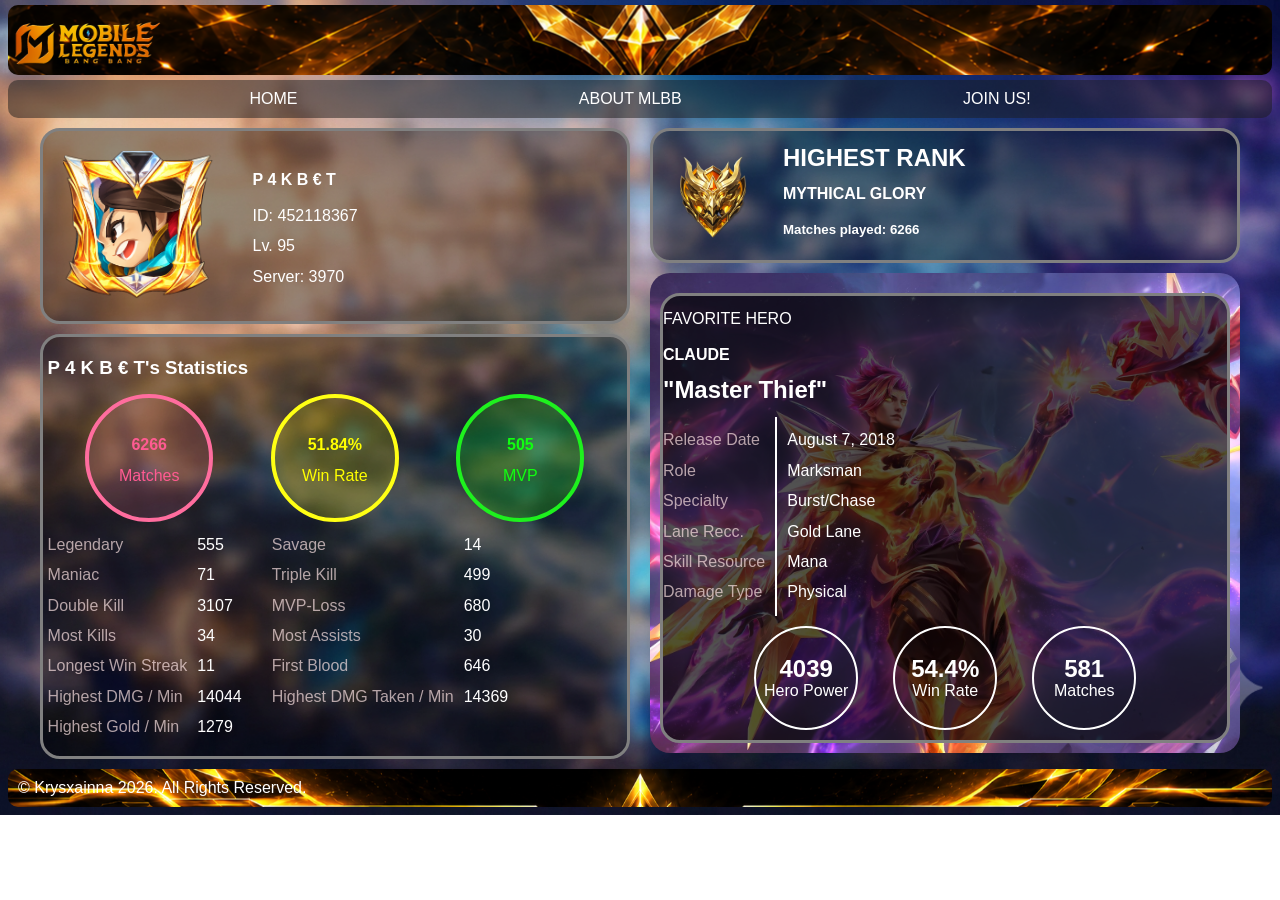
==== index.html @ af09fd35 "updated abtgame.html, style.css, gamephoto.png" ====
<!DOCTYPE html>
<html>
    <head>
        <title>ML PROFILE</title>
        <link rel="stylesheet" href="style.css">
    </head>

    <body>
        <header>       
            <img class="logo" src="gamelogo.png" alt="game logo">
        </header>

        <nav>
            <ul>
                <li><a href="index.html">HOME</a></li>
                <li><a href="abtgame.html">ABOUT MLBB</a></li>
                <li><a href="formAndLInk.html">JOIN US!</a></li>
            </ul>
        </nav>

        <main>
            <section class="column1">

                <!------Profile SECTION-------->
                <article class="profile">

                    <section class="avatarpic">
                        <img src="avatar.png" alt="ML Avatar">
                    </section>

                    <section class="avatartext">
                        <!--MGA INFO NG ACC-->
                        <h1>P 4 K B € T</h1>
                        <p>ID: 452118367</p>
                        <p>Lv. 95</p>
                        <p>Server: 3970</p>
                    </section>
                </article>

                <article class="statistics">
                    <h1>P 4 K B € T's Statistics</h1>
                    
                     <!---------MATCHES WIN RATE MVP------------>
                    <div class="matcheswinratemvp">
                            <section class="matches">
                                <h1>6266</h1>
                                <p>Matches</p>
                            </section>

                            <section class="winrate">
                                <h1>51.84%</h1>
                                <p>Win Rate</p>
                            </section>

                            <section class="mvp">
                                <h1>505</h1>
                                <p>MVP</p>
                            </section>
                    </div>
                    
                    <section class="statsdivision">   
                        <!-------------STATISTICS with 2 tables---------------->
                        <div class="statisticsCategory1">
                            <section class="category_1">
                                <p>Legendary</p>
                                <p>Maniac</p>
                                <p>Double Kill</p>
                                <p>Most Kills</p>
                                <p>Longest Win Streak</p>
                                <p>Highest DMG / Min</p>
                                <p>Highest Gold / Min</p>
                            </section>
                            
                            <section class="category_1_data">
                                <p>555</p>
                                <p>71</p>
                                <p>3107</p>
                                <p>34</p>
                                <p>11</p>
                                <p>14044</p>
                                <p>1279</p>
                            </section>
                        </div>

                        <div class="statisticsCategory2">
                            <section class="category_2">
                                <p>Savage</p>
                                <p>Triple Kill</p>
                                <p>MVP-Loss</p>
                                <p>Most Assists</p>
                                <p>First Blood</p>
                                <p>Highest DMG Taken / Min</p>
                            </section>                            

                            <section class="category_2_data">
                                <p>14</p>
                                <p>499</p>
                                <p>680</p>
                                <p>30</p>
                                <p>646</p>
                                <p>14369</p>
                            </section>
                        </div>
                    </section>    
                </article>
            </section> 
            
            <!------------KABILANG COLUMN----------->
            <section class="column2"> <!---------------------ang bg dapat nito ay si claude-->
                <div> <!-------------------------------------ang bg dapat nito ay gray, nakapatong kay claude-->

                    <article class="highestrank">
                        <!------MYTHICAL GLORY BADGE------>
                        <section class="glorybadge">
                            <img class="glory" src="glorybadge.png" alt="glory badge">
                        </section>

                        <!------MYTHICAL GLORY TEXT------>
                        <section class="glorytext">
                            <h2>HIGHEST RANK</h2>
                            <h1>MYTHICAL GLORY</h1>
                            <h5>Matches played: 6266</h5>
                        </section>
                    </article>

                    <article class="claudebg">                       
                        <section class="hero_info">
                            <p>FAVORITE HERO</p>
                            <h1>CLAUDE</h1>
                            <H2>"Master Thief"</H2>

                            <div class="herotable">
                                <article class="category">
                                    <p>Release Date</p>
                                    <p>Role</p>
                                    <p>Specialty</p>
                                    <p>Lane Recc.</p>
                                    <p>Skill Resource</p>
                                    <p>Damage Type</p>
                                </article>

                                <article class="verticalline"></article>

                                <article class="category_data">
                                    <p>August 7, 2018</p>
                                    <p>Marksman</p>
                                    <p>Burst/Chase</p>
                                    <p>Gold Lane</p>
                                    <p>Mana</p>
                                    <p>Physical</p>
                                </article>
                            </div>

                            <article class="herostats">
                                <section class="heropower">
                                    <h2>4039</h2>
                                    <p>Hero Power</p>
                                </section>

                                <section class="hero_winrate">
                                    <h2>54.4%</h2>
                                    <p>Win Rate</p>
                                </section>

                                <section class="heromatches">
                                    <h2>581</h2>
                                    <p>Matches</p>
                                </section>
                            </article>
                        </section>
                    </article>
                </div>
            </section>
        </main>

        <footer>
            <p>&copy; Krysxainna 2026. All Rights Reserved.</p>
        </footer>    
    </body>
</html>
---- style.css ----
body {
    background: url(bodybg.png) center/cover no-repeat;
    margin-top: 5px;
    font-family: 'Segoe UI', Tahoma, Geneva, Verdana, sans-serif;
    background-position: center;
}

header {
    background-image: url(header.png);
    background-position: center;
    background-repeat: no-repeat;

    border-radius: 10px;
    color: rgb(255, 255, 255);
    padding: 5px;
    margin: 0%;
}

.logo {
    width: 150px;
}

nav {
    background: #1c1c1c80;
    padding: 10px;
    font-family: 'Trebuchet MS', sans-serif;
    text-decoration: none;
    margin-top: 5px;
    border-radius: 10px;
}

a {
    color: white;
}

ul {
    list-style: none;
    display: flex;
    justify-content: space-evenly;
    gap: 50px;
    margin: 0;
    padding: 0;    
}

ul a{
    color: rgb(255, 255, 255);
    text-decoration: none;
}

main {
    display: flex;
    gap: 20px;
    width: 95%;
    max-width: 1400px;
    margin: 0 auto;
    flex-wrap: wrap;
}

.column1 {
    flex:1;
    min-width:420px;
}

.column2 {
    flex:1;
    min-width:350px;
}


/*-------------------------SA MAY AVATAR NA BOX----*/
.profile {
    background-color: rgba(0, 0, 0, 0.384);
    margin-top: 10px;
    color: white;
    display: flex;
    border-radius: 20px;
    padding: 0%;
    align-items: center;
    line-height: 90%;
    gap: 20px;
    border-color: gray;
    border-style: solid;
}

.avatarpic img{
    width:150px;
    max-width:100%;
    height:auto;
    margin:20px;
}

/*----------------SA 2ND BOX NA MAY STATITICS*/
.statistics {
    background-color: rgba(0, 0, 0, 0.384);
    margin-top: 10px;
    color: white;
    border-radius: 20px;
    padding: 5px;
    align-items: center;
    line-height: 90%;
    gap: 50px;
    border-color: gray;
    border-style: solid;
    justify-items: center;
}

.matcheswinratemvp {
    display:flex;
    justify-content:space-evenly;
    flex-wrap:wrap;
    gap:20px;
}

.matches,
.winrate,
.mvp {
    width: 120px;
    height: 120px;
    border-radius: 50%;
    display: flex;
    flex-direction: column;
    justify-content: center;
    align-items: center;
    border: 4px solid;
    line-height: none;
}

.matches p,
.winrate p,
.mvp p {
     margin-top: -5px;
}

.matches {
    background-color: rgba(216, 112, 147, 0.171);
    border-color: rgb(255, 109, 158);
    color: rgb(255, 91, 146);
}

.winrate {
    background-color: rgba(255, 255, 0, 0.185);
    border-color: rgb(255, 255, 20);
    color: yellow;
}

.mvp {
    background-color: rgba(29, 201, 6, 0.274);
    border-color: rgb(30, 241, 30);
    color: rgb(16, 255, 16);
}

.statsdivision {
    display: flex;
    gap: 30px;
}

.statisticsCategory1 {
    display: flex;
    gap: 10px;
}

.statisticsCategory2 {
    display: flex;
    gap: 10px;
}

/*--------------COLUMN 2-----------------*/
.highestrank {
    background-color: rgba(0, 0, 0, 0.384);
    margin-top: 10px;
    color: white;
    display: flex;
    padding: 2%;
    border-radius: 20px;
    padding: 0%;
    align-items: center;
    line-height: 90%;
    gap: 20px;
    border-color: gray;
    border-style: solid;
    margin: 0%;
    margin-top: 10px;
}
.glory {
    width: 100px;
    margin-left: 10px;
}

.claudebg {
    background-image: url(claudebg.jpg);
    background-size: cover;
    padding: 10px;
    border-radius: 20px;
    margin-top: 10px;
}

.hero_info {
    background-color: rgba(0, 0, 0, 0.678);
    margin-top: 10px;
    color: white;
    padding: 2%;
    border-radius: 20px;
    padding: 0%;
    align-items: center;
    line-height: 90%;
    gap: 20px;
    border-color: gray;
    border-style: solid;
    justify-items: center;
}

.herotable {
    display: flex;
    gap: 10px;
}

.verticalline {
    width: 2px;
    background-color: white;
}

.category, 
.category_1,
.category_2 {
    justify-items: end;
    color: rgba(255, 230, 230, 0.678);
}

.herostats {
    display:flex;
    justify-content:center;
    gap:15px;
    flex-wrap:wrap;
}

.heropower,
.hero_winrate,
.heromatches {
    width: 100px;
    height: 100px;
    border-radius: 50%;
    display: flex;
    flex-direction: column;
    justify-content: center;
    align-items: center;
    border: 2px solid;
    margin: 10px;
    line-height: 0;
}

.heropower p,
.hero_winrate p,
.heromatches p  {
    margin-top: 2px;
}

footer {
    background-image: url(footer.png);
    border-radius: 10px;
    color: rgb(255, 255, 255);
    padding: 10px;
    margin: 0%;
    background-position: center;
    background-size: cover; 
    margin-top: 10px;   
}

footer p {
    align-self: center;
    margin: 0 auto;
    justify-self: center;
}

/*------------SA SECOND PAGE NA TO-----------*/
.secondpagediv {
    display: flex;
    gap: 20px;
}

.secondpagearticle {
    background-color: rgba(0, 0, 0, 0.678);
    margin-top: 10px;
    color: white;
    padding: 10px;
    border-radius: 20px;
    align-items: center;
    line-height: 100%;
    gap: 20px;
    border-color: gray;
    border-style: solid;
    justify-items: center; 
}

img {
    width:500px; 
    margin: 0 auto;
    margin-top: 10px;
    border-radius: 10px;
}

.one_at_six {
    flex:1;
    min-width:420px;
     
}
.four_at_five {
    flex:1;
    min-width:350;
}

.one_at_six {
    display:flex;
    justify-content:space-evenly;
    flex-wrap:wrap;
    gap:20px;
}

.fiveheroes {
    display: flex;
}

.fiveheroes img {
    WIDTH: 100px;
    margin: 0 auto;
}

/*-----------------SA TABLE TUNGKOL SA ML-------------*/
th {
    background-color: #ffffff70;
    padding: 5px;
    border-radius: 10px;
}

td {
    background-color: #ffffff2c;
    padding: 8px;
    border-radius: 10px;
}


/*-------------------FORM-------------*/
.third-page-main{
    width:95%;
    margin:20px auto;

    display:flex;
    justify-content:center;
    align-items: flex-start;

    gap:5px;
    color: white;
}

.squadinfo{
    width:240px;
    padding:20px;
    background:rgba(0,0,0,.35);
    backdrop-filter:blur(10px);
    border-radius:15px;
    box-sizing:border-box;
    text-align:center;
    flex-shrink:0;
}

.formcontainer{
    width: 560px;
    display:flex;
    justify-content:center;
}

form{
    padding: 10px 45px;   /* top/bottom 30px, left/right 45px */
    background:rgba(0,0,0,.35);
    backdrop-filter:blur(10px);
    border-radius:15px;
    width:100%;
    max-width:560px;
    background:rgba(0,0,0,.35);
    backdrop-filter:blur(10px);
    border-radius:15px;
    box-sizing: border-box;
}

textarea{
    resize: none;
}

input, textarea, select {
    border-radius: 5px;
    padding: 10px;
}

.formgroup{
    display: flex;
    align-items: center;
    margin-bottom: 20px;
    gap: 10px;
}

.formgroup label{
    width: 180px;   /* pare-pareho ang lapad ng labels */
    font-weight: bold;
}

.formgroup input,
.formgroup select{
    flex: 1;
    max-width: 250px;
}

.requirements{
    padding: 10px;
    width:280px;
    background:rgba(0,0,0,.35);
    backdrop-filter:blur(10px);
    border-radius:15px;
    box-sizing:border-box;
    flex-shrink:0;
}
.requirements h1{
    text-align:center;
    margin-bottom:25px;
}

.requirements p{
    margin:18px 0;
    line-height:1.8;
    font-size:15px;
    word-break:break-word;
}

.squadpic{
    width: 180px;
    height: auto;

    margin-bottom: 20px;

    object-fit: contain;
}

.submit {
    background-color: goldenrod;
    border-color: goldenrod;
    font-family: Verdana, Geneva, Tahoma, sans-serif;
    border-radius: 5px;
    padding: 8px;
}

.buttons {
    display: flex;
    justify-content: center;
    gap: 10px;
}

.reset {
    background-color: rgba(220, 220, 207, 0.729);
    border-color: rgba(255, 230, 230, 0.678);
    font-family: Verdana, Geneva, Tahoma, sans-serif;
    border-radius: 5px;
    padding: 8px;
}

.requirements p{
    margin: 18px 0;
    line-height: 1.8;
    font-size: 16px;
}
.requirements b{
    color: #ffffff;
    font-weight: bold;
}

/*---------------------------------------------*/
@media (max-width:900px){

    main{
        flex-direction:column;
        width:95%;
    }

    .column1,
    .column2{
        width:100%;
        min-width:0;
    }

    .profile{
        flex-direction:column;
        text-align:center;
    }

    .statsdivision{
        flex-direction:column;
        align-items:center;
    }

    .matcheswinratemvp{
        justify-content:center;
    }

    .herostats{
        justify-content:center;
    }

      main.container{
        flex-direction:column;
    }

    .preview{
        min-height:350px;
    }

     .third-page-main{
        flex-direction:column;
        align-items:center;
    }

    .squadinfo,
    .requirements,
    .formcontainer{
        width:100%;
        max-width:700px;
    }

        .secondpagediv {
        flex-direction: column;
        align-items: center;
    }

    .one_at_six,
    .four_at_five {
        width: 100%;
        min-width: 0;
    }

    .secondpagearticle {
        width: 100%;
    }
}

@media (max-width: 600px) {

    .fiveheroes img {
        width: 70px;
    }

    .secondpagearticle {
        padding: 12px;
    }

    table {
        font-size: 14px;
    }


}
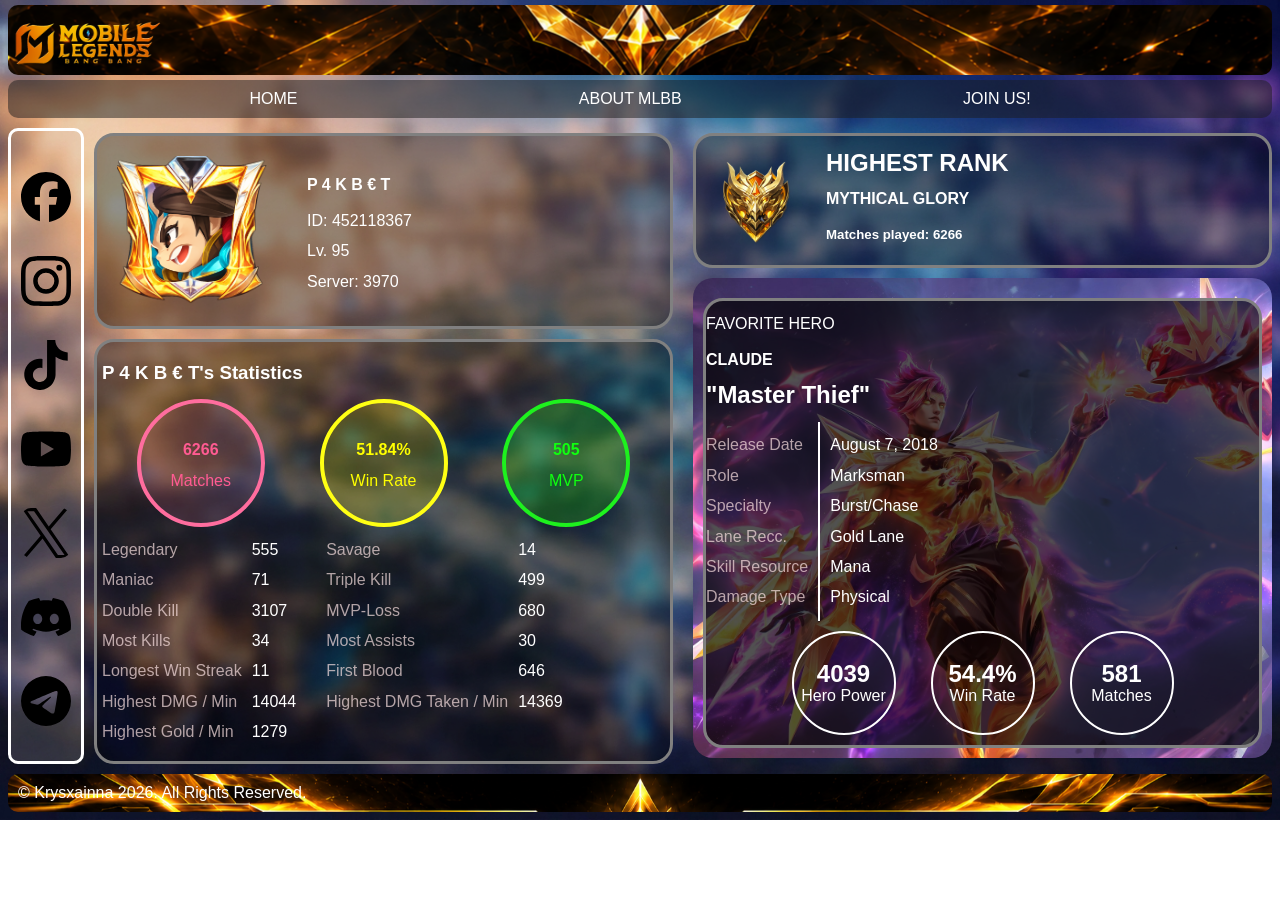
==== commit b2c24fb2: "added  discord.svg         facebook.svg         instagram.svg         telegram.svg         tiktok.sv" ====
--- a/index.html
+++ b/index.html
@@ -18,160 +18,172 @@
             </ul>
         </nav>
 
-        <main>
-            <section class="column1">
+        <div class="aside-main-division">
+            <aside>
+                <a class="socials" href="https://www.facebook.com/mobilelegendsgame?utm_source=chatgpt.com"><img class="platforms" src="facebook.svg" alt="Facebook"></a>
+                <a class="socials" href="https://www.instagram.com/mobilelegendsgame?utm_source=chatgpt.com"><img class="platforms" src="instagram.svg" alt="Instagram"></a>
+                <a class="socials" href="https://www.tiktok.com/@mobilelegendsgame?utm_source=chatgpt.com"><img class="platforms" src="tiktok.svg" alt="TikTok"></a>
+                <a class="socials" href="https://www.youtube.com/@MobileLegends5v5MOBA?utm_source=chatgpt.com"><img class="platforms" src="youtube.svg" alt="YouTube"></a>
+                <a class="socials" href="https://x.com/MobileLegendsOL?utm_source=chatgpt.com"><img class="platforms" src="x.svg" alt="X"></a>
+                <a class="socials" href="https://discord.gg/mobilelegendsbangbang?utm_source=chatgpt.com"><img class="platforms" src="discord.svg" alt="Discord"></a>
+                <a class="socials" href="https://t.me/MobileLegendsOL?utm_source=chatgpt.com"><img class="platforms" src="telegram.svg" alt="Telegram"></a>
+            </aside>
 
-                <!------Profile SECTION-------->
-                <article class="profile">
+            <main>
+                <section class="column1">
 
-                    <section class="avatarpic">
-                        <img src="avatar.png" alt="ML Avatar">
-                    </section>
+                    <!------Profile SECTION-------->
+                    <article class="profile">
 
-                    <section class="avatartext">
-                        <!--MGA INFO NG ACC-->
-                        <h1>P 4 K B € T</h1>
-                        <p>ID: 452118367</p>
-                        <p>Lv. 95</p>
-                        <p>Server: 3970</p>
-                    </section>
-                </article>
-
-                <article class="statistics">
-                    <h1>P 4 K B € T's Statistics</h1>
-                    
-                     <!---------MATCHES WIN RATE MVP------------>
-                    <div class="matcheswinratemvp">
-                            <section class="matches">
-                                <h1>6266</h1>
-                                <p>Matches</p>
-                            </section>
-
-                            <section class="winrate">
-                                <h1>51.84%</h1>
-                                <p>Win Rate</p>
-                            </section>
-
-                            <section class="mvp">
-                                <h1>505</h1>
-                                <p>MVP</p>
-                            </section>
-                    </div>
-                    
-                    <section class="statsdivision">   
-                        <!-------------STATISTICS with 2 tables---------------->
-                        <div class="statisticsCategory1">
-                            <section class="category_1">
-                                <p>Legendary</p>
-                                <p>Maniac</p>
-                                <p>Double Kill</p>
-                                <p>Most Kills</p>
-                                <p>Longest Win Streak</p>
-                                <p>Highest DMG / Min</p>
-                                <p>Highest Gold / Min</p>
-                            </section>
-                            
-                            <section class="category_1_data">
-                                <p>555</p>
-                                <p>71</p>
-                                <p>3107</p>
-                                <p>34</p>
-                                <p>11</p>
-                                <p>14044</p>
-                                <p>1279</p>
-                            </section>
-                        </div>
-
-                        <div class="statisticsCategory2">
-                            <section class="category_2">
-                                <p>Savage</p>
-                                <p>Triple Kill</p>
-                                <p>MVP-Loss</p>
-                                <p>Most Assists</p>
-                                <p>First Blood</p>
-                                <p>Highest DMG Taken / Min</p>
-                            </section>                            
-
-                            <section class="category_2_data">
-                                <p>14</p>
-                                <p>499</p>
-                                <p>680</p>
-                                <p>30</p>
-                                <p>646</p>
-                                <p>14369</p>
-                            </section>
-                        </div>
-                    </section>    
-                </article>
-            </section> 
-            
-            <!------------KABILANG COLUMN----------->
-            <section class="column2"> <!---------------------ang bg dapat nito ay si claude-->
-                <div> <!-------------------------------------ang bg dapat nito ay gray, nakapatong kay claude-->
-
-                    <article class="highestrank">
-                        <!------MYTHICAL GLORY BADGE------>
-                        <section class="glorybadge">
-                            <img class="glory" src="glorybadge.png" alt="glory badge">
+                        <section class="avatarpic">
+                            <img src="avatar.png" alt="ML Avatar">
                         </section>
 
-                        <!------MYTHICAL GLORY TEXT------>
-                        <section class="glorytext">
-                            <h2>HIGHEST RANK</h2>
-                            <h1>MYTHICAL GLORY</h1>
-                            <h5>Matches played: 6266</h5>
+                        <section class="avatartext">
+                            <!--MGA INFO NG ACC-->
+                            <h1>P 4 K B € T</h1>
+                            <p>ID: 452118367</p>
+                            <p>Lv. 95</p>
+                            <p>Server: 3970</p>
                         </section>
                     </article>
 
-                    <article class="claudebg">                       
-                        <section class="hero_info">
-                            <p>FAVORITE HERO</p>
-                            <h1>CLAUDE</h1>
-                            <H2>"Master Thief"</H2>
-
-                            <div class="herotable">
-                                <article class="category">
-                                    <p>Release Date</p>
-                                    <p>Role</p>
-                                    <p>Specialty</p>
-                                    <p>Lane Recc.</p>
-                                    <p>Skill Resource</p>
-                                    <p>Damage Type</p>
-                                </article>
-
-                                <article class="verticalline"></article>
-
-                                <article class="category_data">
-                                    <p>August 7, 2018</p>
-                                    <p>Marksman</p>
-                                    <p>Burst/Chase</p>
-                                    <p>Gold Lane</p>
-                                    <p>Mana</p>
-                                    <p>Physical</p>
-                                </article>
-                            </div>
-
-                            <article class="herostats">
-                                <section class="heropower">
-                                    <h2>4039</h2>
-                                    <p>Hero Power</p>
+                    <article class="statistics">
+                        <h1>P 4 K B € T's Statistics</h1>
+                        
+                        <!---------MATCHES WIN RATE MVP------------>
+                        <div class="matcheswinratemvp">
+                                <section class="matches">
+                                    <h1>6266</h1>
+                                    <p>Matches</p>
                                 </section>
 
-                                <section class="hero_winrate">
-                                    <h2>54.4%</h2>
+                                <section class="winrate">
+                                    <h1>51.84%</h1>
                                     <p>Win Rate</p>
                                 </section>
 
-                                <section class="heromatches">
-                                    <h2>581</h2>
-                                    <p>Matches</p>
+                                <section class="mvp">
+                                    <h1>505</h1>
+                                    <p>MVP</p>
                                 </section>
-                            </article>
-                        </section>
+                        </div>
+                        
+                        <section class="statsdivision">   
+                            <!-------------STATISTICS with 2 tables---------------->
+                            <div class="statisticsCategory1">
+                                <section class="category_1">
+                                    <p>Legendary</p>
+                                    <p>Maniac</p>
+                                    <p>Double Kill</p>
+                                    <p>Most Kills</p>
+                                    <p>Longest Win Streak</p>
+                                    <p>Highest DMG / Min</p>
+                                    <p>Highest Gold / Min</p>
+                                </section>
+                                
+                                <section class="category_1_data">
+                                    <p>555</p>
+                                    <p>71</p>
+                                    <p>3107</p>
+                                    <p>34</p>
+                                    <p>11</p>
+                                    <p>14044</p>
+                                    <p>1279</p>
+                                </section>
+                            </div>
+
+                            <div class="statisticsCategory2">
+                                <section class="category_2">
+                                    <p>Savage</p>
+                                    <p>Triple Kill</p>
+                                    <p>MVP-Loss</p>
+                                    <p>Most Assists</p>
+                                    <p>First Blood</p>
+                                    <p>Highest DMG Taken / Min</p>
+                                </section>                            
+
+                                <section class="category_2_data">
+                                    <p>14</p>
+                                    <p>499</p>
+                                    <p>680</p>
+                                    <p>30</p>
+                                    <p>646</p>
+                                    <p>14369</p>
+                                </section>
+                            </div>
+                        </section>    
                     </article>
-                </div>
-            </section>
-        </main>
+                </section> 
+                
+                <!------------KABILANG COLUMN----------->
+                <section class="column2"> <!---------------------ang bg dapat nito ay si claude-->
+                    <div> <!-------------------------------------ang bg dapat nito ay gray, nakapatong kay claude-->
+
+                        <article class="highestrank">
+                            <!------MYTHICAL GLORY BADGE------>
+                            <section class="glorybadge">
+                                <img class="glory" src="glorybadge.png" alt="glory badge">
+                            </section>
+
+                            <!------MYTHICAL GLORY TEXT------>
+                            <section class="glorytext">
+                                <h2>HIGHEST RANK</h2>
+                                <h1>MYTHICAL GLORY</h1>
+                                <h5>Matches played: 6266</h5>
+                            </section>
+                        </article>
+
+                        <article class="claudebg">                       
+                            <section class="hero_info">
+                                <p>FAVORITE HERO</p>
+                                <h1>CLAUDE</h1>
+                                <H2>"Master Thief"</H2>
+
+                                <div class="herotable">
+                                    <article class="category">
+                                        <p>Release Date</p>
+                                        <p>Role</p>
+                                        <p>Specialty</p>
+                                        <p>Lane Recc.</p>
+                                        <p>Skill Resource</p>
+                                        <p>Damage Type</p>
+                                    </article>
+
+                                    <article class="verticalline"></article>
+
+                                    <article class="category_data">
+                                        <p>August 7, 2018</p>
+                                        <p>Marksman</p>
+                                        <p>Burst/Chase</p>
+                                        <p>Gold Lane</p>
+                                        <p>Mana</p>
+                                        <p>Physical</p>
+                                    </article>
+                                </div>
+
+                                <article class="herostats">
+                                    <section class="heropower">
+                                        <h2>4039</h2>
+                                        <p>Hero Power</p>
+                                    </section>
+
+                                    <section class="hero_winrate">
+                                        <h2>54.4%</h2>
+                                        <p>Win Rate</p>
+                                    </section>
+
+                                    <section class="heromatches">
+                                        <h2>581</h2>
+                                        <p>Matches</p>
+                                    </section>
+                                </article>
+                            </section>
+                        </article>
+                    </div>
+                </section>
+            </main>
+        </div>
 
         <footer>
             <p>&copy; Krysxainna 2026. All Rights Reserved.</p>
--- a/style.css
+++ b/style.css
@@ -14,6 +14,29 @@
     color: rgb(255, 255, 255);
     padding: 5px;
     margin: 0%;
+}
+
+.aside-main-division {
+    display: flex;
+    margin-top: 5px;
+    gap: 10px;
+}
+
+aside {
+    display: flex;
+    flex-direction: column;
+    gap: 20px;
+    background: #cfc8c82d;
+    padding: 10px;
+    margin-top: 5px;
+    border-radius: 10px;
+    border-color: #ffffff;
+    border-style: solid;
+    justify-content: center;
+}
+
+.platforms {
+    width: 50px;
 }
 
 .logo {
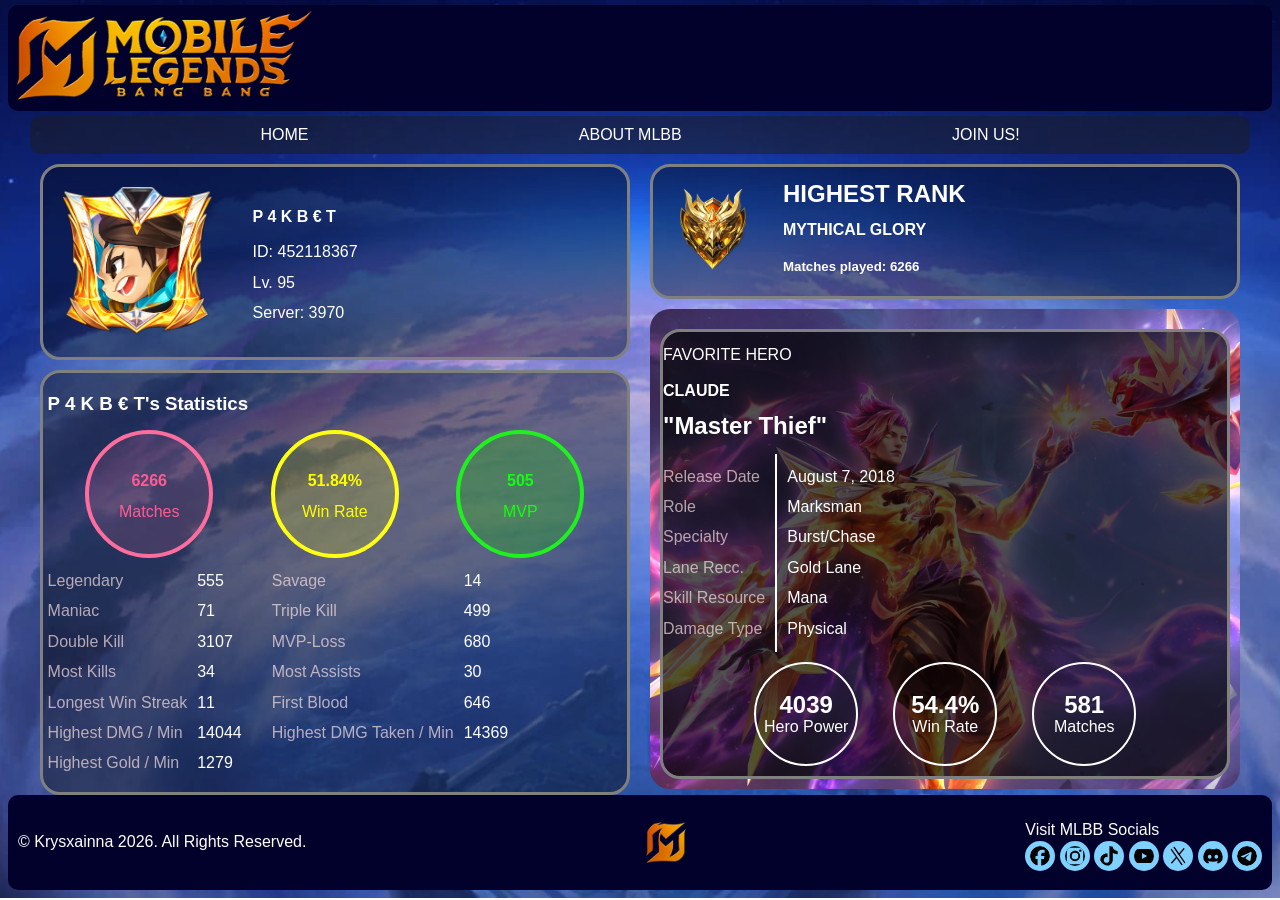
==== commit 8828693e: "updated index.html, added new file, photos and designs" ====
--- a/index.html
+++ b/index.html
@@ -2,41 +2,30 @@
 <html>
     <head>
         <title>ML PROFILE</title>
-        <link rel="stylesheet" href="style.css">
+        <link rel="stylesheet" href="/STYLE/index.css">
     </head>
 
     <body>
         <header>       
-            <img class="logo" src="gamelogo.png" alt="game logo">
+            <img class="logo" src="/PHOTOS/gamelogo.png" alt="game logo">
         </header>
 
         <nav>
             <ul>
-                <li><a href="index.html">HOME</a></li>
-                <li><a href="abtgame.html">ABOUT MLBB</a></li>
-                <li><a href="formAndLInk.html">JOIN US!</a></li>
+                <li><a href="./index.html">HOME</a></li>
+                <li><a href="/VIEW/abtgame.html">ABOUT MLBB</a></li>
+                <li><a href="/VIEW/formAndLInk.html">JOIN US!</a></li>
             </ul>
         </nav>
 
-        <div class="aside-main-division">
-            <aside>
-                <a class="socials" href="https://www.facebook.com/mobilelegendsgame?utm_source=chatgpt.com"><img class="platforms" src="facebook.svg" alt="Facebook"></a>
-                <a class="socials" href="https://www.instagram.com/mobilelegendsgame?utm_source=chatgpt.com"><img class="platforms" src="instagram.svg" alt="Instagram"></a>
-                <a class="socials" href="https://www.tiktok.com/@mobilelegendsgame?utm_source=chatgpt.com"><img class="platforms" src="tiktok.svg" alt="TikTok"></a>
-                <a class="socials" href="https://www.youtube.com/@MobileLegends5v5MOBA?utm_source=chatgpt.com"><img class="platforms" src="youtube.svg" alt="YouTube"></a>
-                <a class="socials" href="https://x.com/MobileLegendsOL?utm_source=chatgpt.com"><img class="platforms" src="x.svg" alt="X"></a>
-                <a class="socials" href="https://discord.gg/mobilelegendsbangbang?utm_source=chatgpt.com"><img class="platforms" src="discord.svg" alt="Discord"></a>
-                <a class="socials" href="https://t.me/MobileLegendsOL?utm_source=chatgpt.com"><img class="platforms" src="telegram.svg" alt="Telegram"></a>
-            </aside>
-
-            <main>
+        <main>
                 <section class="column1">
 
                     <!------Profile SECTION-------->
                     <article class="profile">
 
                         <section class="avatarpic">
-                            <img src="avatar.png" alt="ML Avatar">
+                            <img src="/PHOTOS/avatar.png" alt="ML Avatar">
                         </section>
 
                         <section class="avatartext">
@@ -123,7 +112,7 @@
                         <article class="highestrank">
                             <!------MYTHICAL GLORY BADGE------>
                             <section class="glorybadge">
-                                <img class="glory" src="glorybadge.png" alt="glory badge">
+                                <img class="glory" src="/PHOTOS/glorybadge.png" alt="glory badge">
                             </section>
 
                             <!------MYTHICAL GLORY TEXT------>
@@ -182,11 +171,23 @@
                         </article>
                     </div>
                 </section>
-            </main>
-        </div>
+        </main>
 
         <footer>
             <p>&copy; Krysxainna 2026. All Rights Reserved.</p>
+        
+            <img class="footer-logo" src="/PHOTOS/ml-logo.png" alt="mllogo">
+
+            <section class="links">
+                <p>Visit MLBB Socials</p>
+                <a class="socials" href="https://www.facebook.com/mobilelegendsgame?utm_source=chatgpt.com" target="_blank">        <img class="platforms" src="/SVG/facebook.svg" alt="Facebook"></a>
+                <a class="socials" href="https://www.instagram.com/mobilelegendsgame?utm_source=chatgpt.com" target="_blank">       <img class="platforms" src="/SVG/instagram.svg" alt="Instagram"></a>
+                <a class="socials" href="https://www.tiktok.com/@mlbbttofficial?is_from_webapp=1&sender_device=pc" target="_blank"> <img class="platforms" src="/SVG/tiktok.svg" alt="TikTok"></a>
+                <a class="socials" href="https://www.youtube.com/@MobileLegends5v5MOBA?utm_source=chatgpt.com" target="_blank">     <img class="platforms" src="/SVG/youtube.svg" alt="YouTube"></a>
+                <a class="socials" href="https://x.com/MobileLegendsOL?utm_source=chatgpt.com" target="_blank">                     <img class="platforms" src="/SVG/x.svg" alt="X"></a>
+                <a class="socials" href="https://discord.gg/mobilelegendsbangbang?utm_source=chatgpt.com" target="_blank">          <img class="platforms" src="/SVG/discord.svg" alt="Discord"></a>
+                <a class="socials" href="https://t.me/MobileLegendsOL?utm_source=chatgpt.com" target="_blank">                      <img class="platforms" src="/SVG/telegram.svg" alt="Telegram"></a>
+            </section>
         </footer>    
     </body>
 </html>
--- a/STYLE/index.css
+++ b/STYLE/index.css
@@ -0,0 +1,304 @@
+body {
+    background: url(../PHOTOS/background.jpg) center/cover no-repeat;
+    margin-top: 5px;
+    font-family: 'Segoe UI', Tahoma, Geneva, Verdana, sans-serif;
+    background-position: center;
+}
+
+nav {
+    max-width: 1200px;
+    margin: 0 auto;
+    padding: 20px;
+}
+
+header {
+    background-color: rgb(1, 1, 43);
+
+    border-radius: 10px;
+    color: rgb(255, 255, 255);
+    padding: 5px;
+    margin: 0%;
+}
+
+footer {
+    display: flex;
+    flex-direction: row;
+    justify-content: space-between;
+
+    align-items: center;
+
+    background-color: rgb(1, 1, 43);
+    color: rgb(255, 255, 255);
+
+    border-radius: 10px;
+    padding: 10px;
+      
+}
+
+.footer-logo {
+    width: 40px;
+}
+
+.platforms {
+    width: 5px;
+    background-color: rgb(126, 208, 255);
+    border-radius: 50%;
+    padding: 5px;
+    margin-bottom: 5px;
+}
+
+.links p {
+    margin-bottom: 1%;
+}
+
+/*--------------------------------------------------------*/
+
+
+.platforms {
+    width: 20px;
+}
+
+.logo {
+    width: 300px;
+}
+/*--------------------------------------------------------*/
+
+nav {
+    background: #1c1c1c80;
+    padding: 10px;
+    font-family: 'Trebuchet MS', sans-serif;
+    text-decoration: none;
+    margin-top: 5px;
+    border-radius: 10px;
+}
+
+a {
+    color: white;
+}
+
+ul {
+    list-style: none;
+    display: flex;
+    justify-content: space-evenly;
+    gap: 50px;
+    margin: 0;
+    padding: 0;    
+}
+
+ul a{
+    color: rgb(255, 255, 255);
+    text-decoration: none;
+}
+
+main {
+    display: flex;
+    gap: 20px;
+    width: 95%;
+    max-width: 1400px;
+    margin: 0 auto;
+    flex-wrap: wrap;
+}
+
+.column1 {
+    flex:1;
+    min-width:420px;
+}
+
+.column2 {
+    flex:1;
+    min-width:350px;
+}
+
+
+/*-------------------------SA MAY AVATAR NA BOX----*/
+.profile {
+    background-color: rgba(0, 0, 0, 0.384);
+    margin-top: 10px;
+    color: white;
+    display: flex;
+    border-radius: 20px;
+    padding: 0%;
+    align-items: center;
+    line-height: 90%;
+    gap: 20px;
+    border-color: gray;
+    border-style: solid;
+}
+
+.avatarpic img{
+    width:150px;
+    max-width:100%;
+    height:auto;
+    margin:20px;
+}
+
+/*----------------SA 2ND BOX NA MAY STATITICS*/
+.statistics {
+    background-color: rgba(0, 0, 0, 0.384);
+    margin-top: 10px;
+    color: white;
+    border-radius: 20px;
+    padding: 5px;
+    align-items: center;
+    line-height: 90%;
+    gap: 50px;
+    border-color: gray;
+    border-style: solid;
+    justify-items: center;
+}
+
+.matcheswinratemvp {
+    display:flex;
+    justify-content:space-evenly;
+    flex-wrap:wrap;
+    gap:20px;
+}
+
+.matches,
+.winrate,
+.mvp {
+    width: 120px;
+    height: 120px;
+    border-radius: 50%;
+    display: flex;
+    flex-direction: column;
+    justify-content: center;
+    align-items: center;
+    border: 4px solid;
+    line-height: none;
+}
+
+.matches p,
+.winrate p,
+.mvp p {
+     margin-top: -5px;
+}
+
+.matches {
+    background-color: rgba(216, 112, 147, 0.171);
+    border-color: rgb(255, 109, 158);
+    color: rgb(255, 91, 146);
+}
+
+.winrate {
+    background-color: rgba(255, 255, 0, 0.185);
+    border-color: rgb(255, 255, 20);
+    color: yellow;
+}
+
+.mvp {
+    background-color: rgba(29, 201, 6, 0.274);
+    border-color: rgb(30, 241, 30);
+    color: rgb(16, 255, 16);
+}
+
+.statsdivision {
+    display: flex;
+    gap: 30px;
+}
+
+.statisticsCategory1 {
+    display: flex;
+    gap: 10px;
+}
+
+.statisticsCategory2 {
+    display: flex;
+    gap: 10px;
+}
+
+/*--------------COLUMN 2-----------------*/
+.highestrank {
+    background-color: rgba(0, 0, 0, 0.384);
+    margin-top: 10px;
+    color: white;
+    display: flex;
+    padding: 2%;
+    border-radius: 20px;
+    padding: 0%;
+    align-items: center;
+    line-height: 90%;
+    gap: 20px;
+    border-color: gray;
+    border-style: solid;
+    margin: 0%;
+    margin-top: 10px;
+}
+.glory {
+    width: 100px;
+    margin-left: 10px;
+}
+
+.claudebg {
+    background-image: url(../PHOTOS/claudebg.jpg);
+    background-size: cover;
+    padding: 10px;
+    border-radius: 20px;
+    margin-top: 10px;
+}
+
+.hero_info {
+    background-color: rgba(0, 0, 0, 0.678);
+    margin-top: 10px;
+    color: white;
+    padding: 2%;
+    border-radius: 20px;
+    padding: 0%;
+    align-items: center;
+    line-height: 90%;
+    gap: 20px;
+    border-color: gray;
+    border-style: solid;
+    justify-items: center;
+}
+
+.herotable {
+    display: flex;
+    gap: 10px;
+}
+
+.verticalline {
+    width: 2px;
+    background-color: white;
+}
+
+.category, 
+.category_1,
+.category_2 {
+    justify-items: end;
+    color: rgba(255, 230, 230, 0.678);
+}
+
+.herostats {
+    display:flex;
+    justify-content:center;
+    gap:15px;
+    flex-wrap:wrap;
+}
+
+.heropower,
+.hero_winrate,
+.heromatches {
+    width: 100px;
+    height: 100px;
+    border-radius: 50%;
+    display: flex;
+    flex-direction: column;
+    justify-content: center;
+    align-items: center;
+    border: 2px solid;
+    margin: 10px;
+    line-height: 0;
+}
+
+.heropower p,
+.hero_winrate p,
+.heromatches p  {
+    margin-top: 2px;
+}
+
+
+
+
+
+
